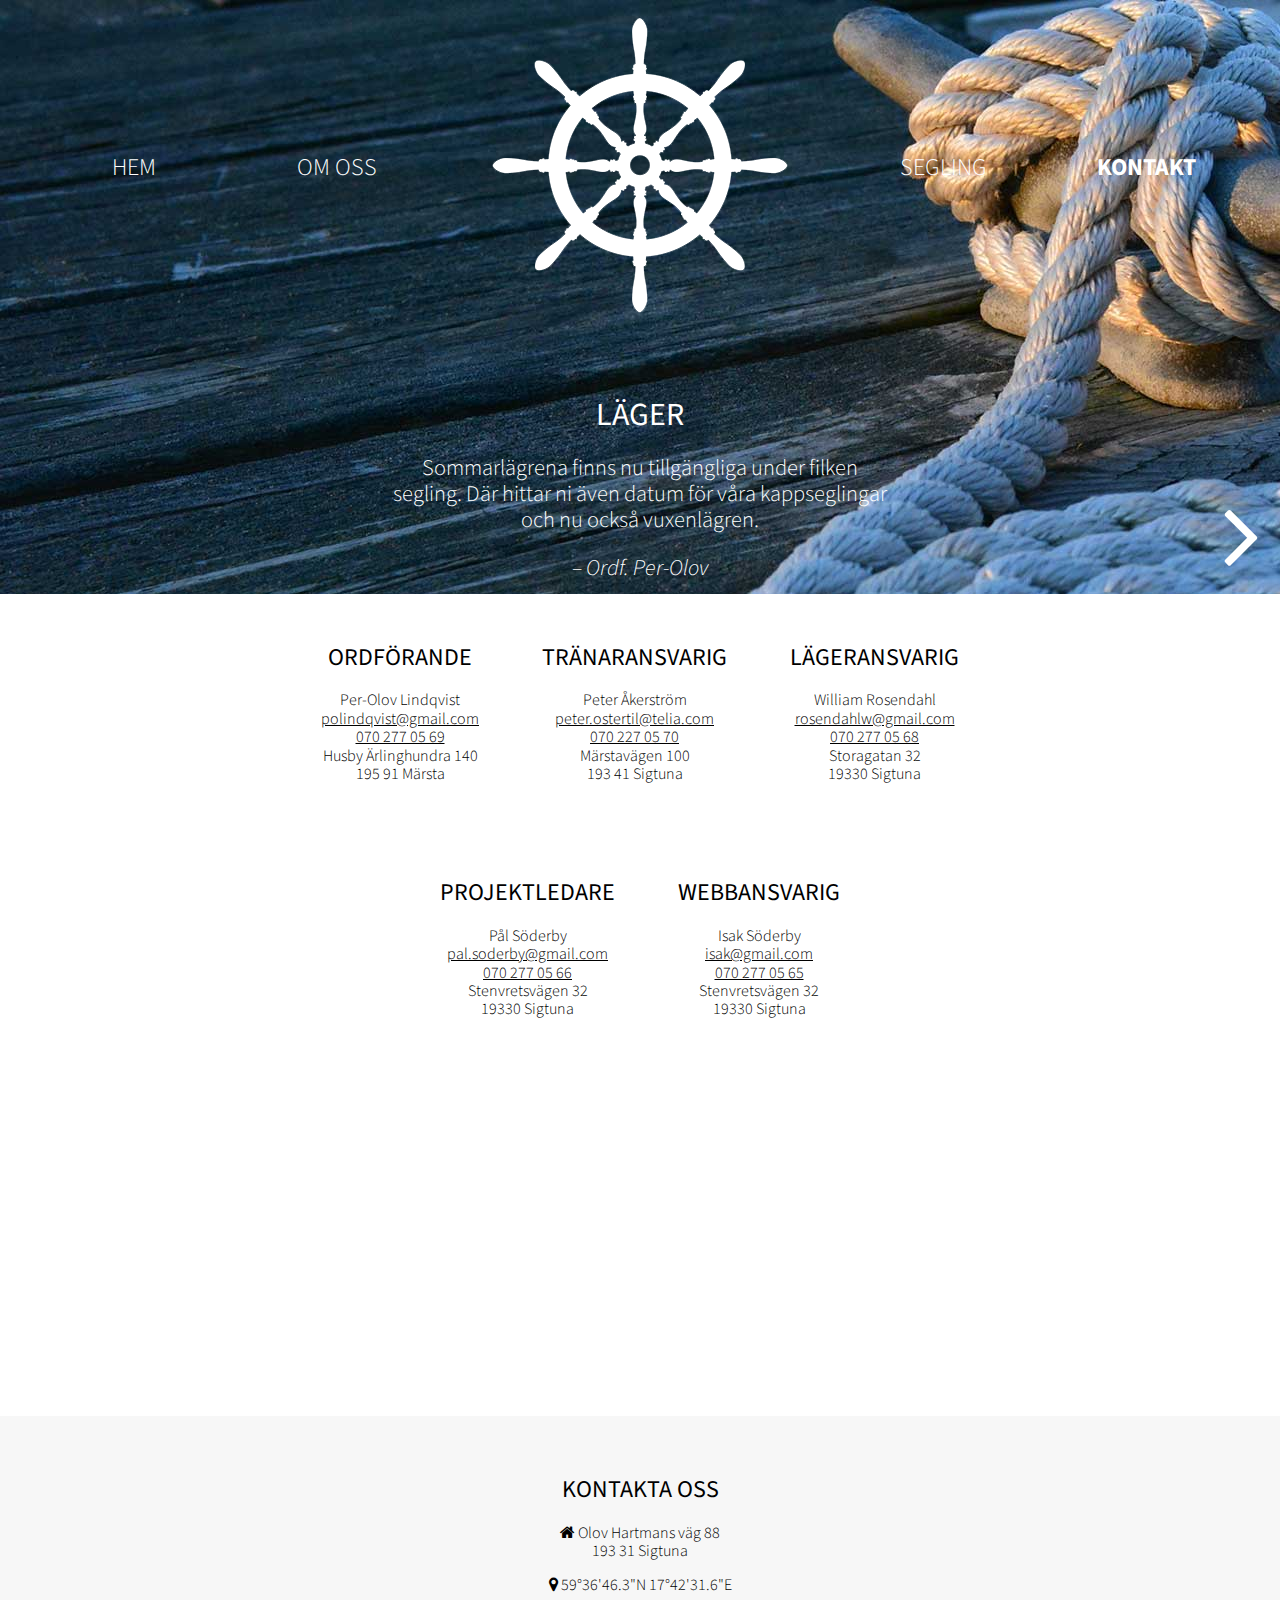
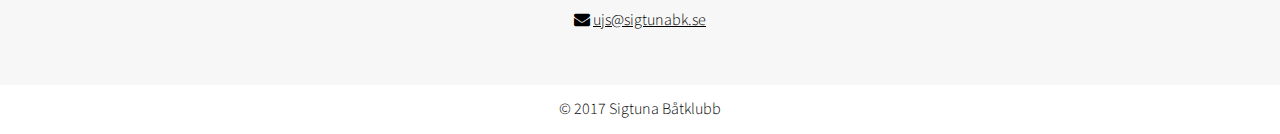
==== kontakt.html @ 2d2e1ba5 "Från art och sel till div" ====
<!DOCTYPE html>
<html lang="sv">

    <head>
        <meta charset="utf-8">
        <meta name="viewport" content="width=device-width, initial-scale=1">
        <title>Kontakt - Sigtuna Jolleklubb</title>
        <link rel="stylesheet" href="style/normalize.css">
        <link rel="stylesheet" href="style/font-awesome.min.css">
        <link rel="stylesheet" href="style/style.css">
        <script src="javascripts/jquery-3.2.1.min.js"></script>
        <script src="javascripts/script.js"></script>
        <link href="https://fonts.googleapis.com/css?family=Source+Sans+Pro:300,300i,400,600" rel="stylesheet">
    </head>
    
        <body>
            <header>
                <nav>
                    <ul>
                        <li class="menyitem underline-transition"><a href="index.html">Hem</a></li>
                        <li class="menyitem underline-transition"><a href="omoss.html">Om oss</a></li>
                        <li class="menyitem"><img class="logo" src="img/logo.png" alt="Logotype"></li>
                        <li class="menyitem underline-transition"><a href="segling.html">Segling</a></li>
                        <li class="menyitem underline-transition menyactive"><a href="kontakt.html">Kontakt</a></li>
                    </ul>
                </nav>
                
                
                <div id="slider">
                    <i class="fa fa-angle-left" id="arrowLeft" style="display: none;"></i>
                    <i class="fa fa-angle-right" id="arrowRight" style="display: inline;"></i>
                    <div class="slides-wrapper">

                        <!-- Slide -->
                        <div class="slide">
                            <div class="content">

                                <div class="text">
                                    <!-- Rubrik -->
                                    <h1>Läger</h1>
                                    <!-- Infotext -->
                                    <p>
                                        Sommarlägrena finns nu tillgängliga under filken segling. Där hittar ni även datum för våra kappseglingar och nu också vuxenlägren. 
                                    </p>

                                    <!-- Namn -->
                                    <p class="name">
                                        – Ordf. Per-Olov
                                    </p>
                                </div>
                            </div>
                        </div>
                        
                        
                        
                        <!-- Slide -->
                        <div class="slide">
                            <div class="content">

                                <div class="text">
                                    <!-- Rubrik -->
                                    <h1>Slut för säsongen</h1>
                                    <!-- Infotext -->
                                    <p>
                                        Idag 23/9 kör vi sista onsdagsseglingen för säsongen.
                                        Blir det fler seglingar finns mer info under segling.
                                    </p>

                                    <!-- Namn -->
                                    <p class="name">
                                        – Tränaransv. Peter
                                    </p>
                                </div>
                            </div>
                        </div>
                        
                        

                    </div>
                </div>
            </header>
            <main>
                <div class="kontakter">
                    <div class="kontakt">
                        <h2>Ordförande</h2>
                        <p>
                            Per-Olov Lindqvist <br>
                            <a href="mailto:polindqvist@gmail.com">polindqvist@gmail.com</a> <br>
                            <a href="tel:+46702270569">070 277 05 69</a> <br>
                            Husby Ärlinghundra 140 <br>
                            195 91 Märsta
                        </p>
                    </div>

                    <div class="kontakt">
                        <h2>Tränaransvarig</h2>
                        <p>
                            Peter Åkerström <br>
                            <a href="mailto:peter.ostertil@telia.com">peter.ostertil@telia.com</a> <br>
                            <a href="tel:+46702270570">070 227 05 70</a> <br>
                            Märstavägen 100 <br>
                            193 41 Sigtuna
                        </p>
                    </div>

                    <div class="kontakt">
                        <h2>Lägeransvarig</h2>
                        <p>
                            William Rosendahl <br>
                            <a href="mailto:rosendahlw@gmail.com">rosendahlw@gmail.com</a> <br>
                            <a href="tel:+46702770568">070 277 05 68</a> <br>
                            Storagatan 32 <br>
                            19330 Sigtuna
                        </p>
                    </div>
                </div>
                
                <div class="kontakter">
                    <div class="kontakt">
                        <h2>Projektledare</h2>
                        <p>
                            Pål Söderby <br>
                            <a href="mailto:pal.soderby@gmail.com">pal.soderby@gmail.com</a> <br>
                            <a href="tel:+46702770566">070 277 05 66</a> <br>
                            Stenvretsvägen 32 <br>
                            19330 Sigtuna
                        </p>
                    </div>
                    
                    <div class="kontakt">
                        <h2>Webbansvarig</h2>
                        <p>
                            Isak Söderby <br>
                            <a href="mailto:isak@gmail.com">isak@gmail.com</a> <br>
                            <a href="tel:+46702770565">070 277 05 65</a> <br>
                            Stenvretsvägen 32 <br>
                            19330 Sigtuna
                        </p>
                    </div>
                    
                </div>
            </main>
            <div class="gmaps">
                <iframe src="https://www.google.com/maps/embed/v1/place?q=59%C2%B036'46.3%22N%2017%C2%B042'31.6%22E&key=AIzaSyDE7JX5OPSLfq1LK74whSLdo6I2su5zxbE" allowfullscreen></iframe>
            </div>
            <footer>
                <div>
                    <h2>Kontakta oss</h2>
                    <p>
                        <i class="fa fa-home" aria-hidden="true"></i>
                        Olov Hartmans väg 88
                        <br>193 31 Sigtuna
                    </p>
                    <p>
                        <i class="fa fa-map-marker" aria-hidden="true"></i>
                        59°36'46.3"N 17°42'31.6"E
                    </p>
                    <p>
                        <i class="fa fa-envelope" aria-hidden="true"></i>
                        <a href="mailto:ujs@sigtunabk.se">ujs@sigtunabk.se</a>
                    </p>
                </div>
            </footer>
                <div class="copyright">
                    © 2017 Sigtuna Båtklubb
                </div>
        </body>
    </html>
---- style/style.css ----
html
{
    font-family: 'Source Sans Pro', sans-serif;
    font-weight: 300;
}

h1, h2, h3, h4, h5, h6
{
    text-transform: uppercase;
    font-weight: 400;
}

header
{
    background-image: url("../img/header_anpassad.jpg");
    padding: 10px 0px;
}

a, a:visited, a:hover
{
    color: black;
}

nav
{
    width: 100%;
}

nav > ul
{
    list-style: none;
    margin: 0;
    padding: 0;
    text-align: center;
    height: 100%;
    width: 100%;
}

.menyactive
{
    font-weight: bold;
}

.menyitem
{
    vertical-align: middle;
    padding: 5px;
    text-transform: uppercase;
    font-size: x-large;
    text-align: center;
    min-width: 100px;
    
    display: block;
    margin: 0px 0px;
}

@media (min-width: 800px)
{

    .menyitem
    {
        display: inline-block;
    }
}

@media (min-width: 1000px)
{
    .menyitem
    {
        margin: 0px 20px;
    }
}

@media (min-width: 1250px)
{
    .menyitem
    {
        margin: 0px 45px;
    }
}

@media (max-width: 220px)
{
    .text
    {
        word-wrap: break-word;    
    }
}

/*
.menyitem:before 
{
    content: "";
    display: inline-block;
    vertical-align: middle;
    height: 100%;
}
*/

.menyitem > a, .menyitem > a:visited, .menyitem > a:hover
{
    color: white;
    text-decoration: none;
}

/*
.menyitem > a,
.menyitem > a:after,
.menyitem > a:before {
  transition: all .5s;
}
*/

/*
.menyitem > a{
  position: relative;
}
.menyitem > a:after {
  position: absolute;
  bottom: 0;
  left: 0;
  right: 0;
  width: 0%;
  content: '.';
  color: transparent;
  background: white;
  height: 1px;
}
.menyitem > a:hover:after {
  width: 100%;
}

.menyitem > a {
  transition: all 2s;
}

.menyitem > a:after {
  text-align: left;
  content: '.';
  margin: 0;
  opacity: 0;
}
.menyitem > a:hover {
  color: #fff;
  z-index: 1;
}
.menyitem > a:hover:after {
  z-index: -10;
  animation: fill 1s forwards;
  -webkit-animation: fill 1s forwards;
  -moz-animation: fill 1s forwards;
  opacity: 1;
}
*/

/* Systembolagets tuffa underline */
.underline-transition,
.underline-transition-child__element {
    position: relative;
}

    .underline-transition:hover,
    .underline-transition-child:hover {
        text-decoration: none;
    }

.underline-transition:before,
.underline-transition-child__element:before {
    content: "";
    position: absolute;
    width: 100%;
    height: 1px;
    bottom: 0;
    left: 0;
    background-color: white;
    visibility: hidden;
    -webkit-transform: scaleX(0);
    transform: scaleX(0);
    -webkit-transition: all 0.3s ease-in-out 0s;
    transition: all 0.3s ease-in-out 0s;
}

.selected > .underline-transition:before,
.underline-transition.opened:before,
.underline-transition.selected:before,
.underline-transition:hover:before,
.underline-transition-child.selected .underline-transition-child__element:before,
.underline-transition-child:hover .underline-transition-child__element:before {
    visibility: visible;
    -webkit-transform: scaleX(1);
    transform: scaleX(1);
}

/* /Systemets tuffa underline */

.logo
{
    max-width: 100%;
}

/*

Dyr effekt med knappar - https://codepen.io/maheshambure21/pen/QwXaRw?editors=1100 



*/



/*
	START Header slider
*/

#slider
{
	color:			white;
	box-sizing: 	border-box;
	padding:		50px 20px;
	background:		none;
	text-align:	 	center;
	position:		relative;
	margin-bottom:	-70px;
}

#arrowLeft, #arrowRight
{
	  position: 	absolute;
	  z-index:  	9999;
	  display:		none;
	  font-size:	35px;
	  cursor:		pointer;
	  bottom:		70px;
	  display:		none;
}

@media (min-width: 620px)
{
    #arrowLeft, #arrowRight
    {
        font-size: 100px;
    }
}

#arrowLeft
{
  left:		20px;
}

#arrowRight
{
  right: 20px;
}

.slides-wrapper
{
  position: 	relative;
  width: 		100%;
  overflow: 	hidden;
  white-space:	nowrap;
}

.slide
{
    width:			100%;
    display:		inline-block;
    box-sizing:		border-box;
    margin:			0;
    white-space:	normal;
}

.text
{
    display:		inline-block;
    position:		relative;
    max-width:		500px;
    width: 100%;
}

.text > p
{
    white-space: 	normal;
    font-size:		1.4em;
}

.text > .name
{
    font-style:	italic;
}


/*
	END Header slider
*/

footer 
{
    background: #f7f7f7; 
    text-align: center;
    padding: 40px 0px;
    
}


.nyhet, .kontakt
{
    max-width: 350px;
    display: inline-block;
    padding: 10px;
    margin: 20px;  
    vertical-align: top;
}

.nyhet > img
{
    max-width: 70%;
}

.nyheter, .kontakter
{
    text-align: center;
}

.nyhet > p
{
    text-align: justify;
}

.omoss > img
{
    max-width: 70%;
    display: inline-block;
    vertical-align: middle;
    padding: 10px;
}

.omoss > p
{
    display: inline-block;
    max-width: 400px;
    text-align: justify;
    vertical-align: middle;
    padding: 10px;
}

.meross
{
    padding-top: 20px;
}

.vanster 
{
    display: none !important;
}

.hoger
{
    display: inline-block !important;
}

@media (max-width: 760px)
{
    .vanster
    {
        display: inline-block !important;
    }
    .hoger
    {
        display: none !important;
    }
}


	
.gmaps
{
	width:		100%;
	margin:		0 auto -3px auto;
}


.gmaps > iframe
{
    position:       relative;
    width:			100%;
    height:			350px;
    border:			0;
}


.seglingsnivaer
{
    padding: 30px 0px;
}

.seglingsnivaer > article 
{
    max-width: 700px;
    width: 90%;
    margin: 0 auto;
}

.even
{
    background: #fbfbfb;
    border: 3px solid #f6f6f6;
    border-right: none;
    border-left: none;
}

.krav
{
    display: inline-block;
    padding: 10px;
    text-transform: uppercase;
    border: 5px dashed #d6d6d6;
}

.kraveven
{
    border-color: #a6a6a6;
}

.sammanfattning
{
    text-align: justify;
}

.galleri > article > a > img
{
    max-width: 150px;
    width: 95%;
    display: inline-block;
    padding: 2px;
}

.galleri
{
    max-width: 1000px;
    text-align: center;
    padding: 40px 0px;
    margin: 0 auto;
}

.copyright
{
    text-align: center;
    padding: 15px 5px;
}
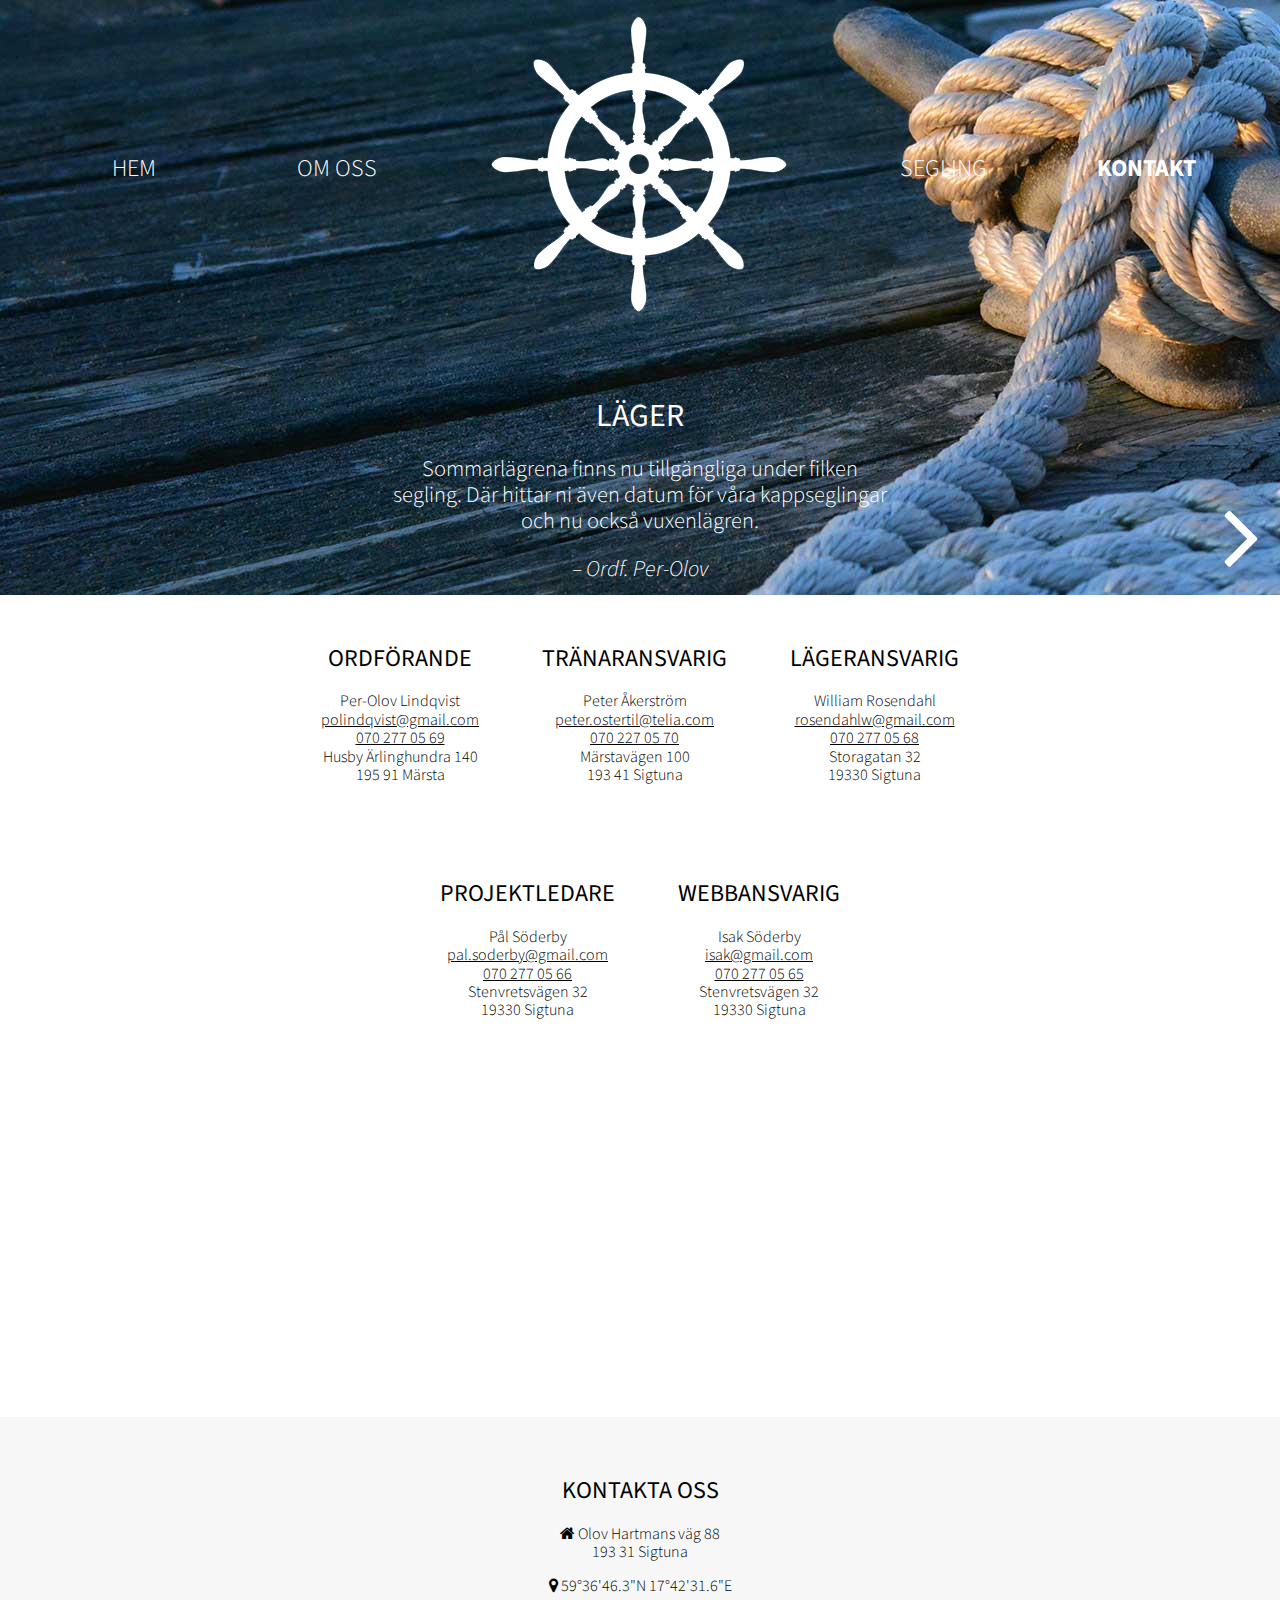
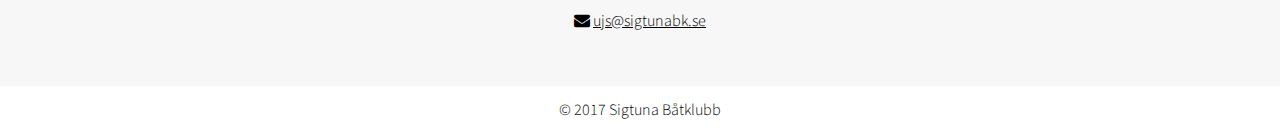
==== commit e29c6265: "Favicon v4.0" ====
--- a/kontakt.html
+++ b/kontakt.html
@@ -1,6 +1,5 @@
 <!DOCTYPE html>
 <html lang="sv">
-
     <head>
         <meta charset="utf-8">
         <meta name="viewport" content="width=device-width, initial-scale=1">
@@ -11,161 +10,149 @@
         <script src="javascripts/jquery-3.2.1.min.js"></script>
         <script src="javascripts/script.js"></script>
         <link href="https://fonts.googleapis.com/css?family=Source+Sans+Pro:300,300i,400,600" rel="stylesheet">
+        <link rel="apple-touch-icon" sizes="180x180" href="img/favicons/apple-touch-icon.png">
+        <link rel="icon" type="image/png" sizes="32x32" href="img/favicons/favicon-32x32.png">
+        <link rel="icon" type="image/png" sizes="192x192" href="img/favicons/android-chrome-192x192.png">
+        <link rel="icon" type="image/png" sizes="16x16" href="img/favicons/favicon-16x16.png">
+        <link rel="manifest" href="img/favicons/manifest.json">
+        <link rel="mask-icon" href="img/favicons/safari-pinned-tab.svg" color="#5bbad5">
+        <meta name="msapplication-TileColor" content="#222080">
+        <meta name="msapplication-TileImage" content="img/favicons/mstile-144x144.png">
+        <meta name="theme-color" content="#9c9c9c">
+
     </head>
-    
-        <body>
-            <header>
-                <nav>
-                    <ul>
-                        <li class="menyitem underline-transition"><a href="index.html">Hem</a></li>
-                        <li class="menyitem underline-transition"><a href="omoss.html">Om oss</a></li>
-                        <li class="menyitem"><img class="logo" src="img/logo.png" alt="Logotype"></li>
-                        <li class="menyitem underline-transition"><a href="segling.html">Segling</a></li>
-                        <li class="menyitem underline-transition menyactive"><a href="kontakt.html">Kontakt</a></li>
-                    </ul>
-                </nav>
-                
-                
-                <div id="slider">
-                    <i class="fa fa-angle-left" id="arrowLeft" style="display: none;"></i>
-                    <i class="fa fa-angle-right" id="arrowRight" style="display: inline;"></i>
-                    <div class="slides-wrapper">
-
-                        <!-- Slide -->
-                        <div class="slide">
-                            <div class="content">
-
-                                <div class="text">
-                                    <!-- Rubrik -->
-                                    <h1>Läger</h1>
-                                    <!-- Infotext -->
-                                    <p>
-                                        Sommarlägrena finns nu tillgängliga under filken segling. Där hittar ni även datum för våra kappseglingar och nu också vuxenlägren. 
-                                    </p>
-
-                                    <!-- Namn -->
-                                    <p class="name">
-                                        – Ordf. Per-Olov
-                                    </p>
-                                </div>
+    <body>
+        <header>
+            <nav>
+                <ul>
+                    <li class="menyitem underline-transition"><a href="index.html">Hem</a></li>
+                    <li class="menyitem underline-transition"><a href="omoss.html">Om oss</a></li>
+                    <li class="menyitem"><img class="logo" src="img/logo.png" alt="Logotype"></li>
+                    <li class="menyitem underline-transition"><a href="segling.html">Segling</a></li>
+                    <li class="menyitem underline-transition menyactive"><a href="kontakt.html">Kontakt</a></li>
+                </ul>
+            </nav>
+            <div id="slider">
+                <i class="fa fa-angle-left" id="arrowLeft" style="display: none;"></i>
+                <i class="fa fa-angle-right" id="arrowRight" style="display: inline;"></i>
+                <div class="slides-wrapper">
+                    <!-- Slide -->
+                    <div class="slide">
+                        <div class="content">
+                            <div class="text">
+                                <!-- Rubrik -->
+                                <h1>Läger</h1>
+                                <!-- Infotext -->
+                                <p>
+                                    Sommarlägrena finns nu tillgängliga under filken segling. Där hittar ni även datum för våra kappseglingar och nu också vuxenlägren. 
+                                </p>
+                                <!-- Namn -->
+                                <p class="name">
+                                    – Ordf. Per-Olov
+                                </p>
                             </div>
                         </div>
-                        
-                        
-                        
-                        <!-- Slide -->
-                        <div class="slide">
-                            <div class="content">
-
-                                <div class="text">
-                                    <!-- Rubrik -->
-                                    <h1>Slut för säsongen</h1>
-                                    <!-- Infotext -->
-                                    <p>
-                                        Idag 23/9 kör vi sista onsdagsseglingen för säsongen.
-                                        Blir det fler seglingar finns mer info under segling.
-                                    </p>
-
-                                    <!-- Namn -->
-                                    <p class="name">
-                                        – Tränaransv. Peter
-                                    </p>
-                                </div>
+                    </div>
+                    <!-- Slide -->
+                    <div class="slide">
+                        <div class="content">
+                            <div class="text">
+                                <!-- Rubrik -->
+                                <h1>Slut för säsongen</h1>
+                                <!-- Infotext -->
+                                <p>
+                                    Idag 23/9 kör vi sista onsdagsseglingen för säsongen.
+                                    Blir det fler seglingar finns mer info under segling.
+                                </p>
+                                <!-- Namn -->
+                                <p class="name">
+                                    – Tränaransv. Peter
+                                </p>
                             </div>
                         </div>
-                        
-                        
-
                     </div>
                 </div>
-            </header>
-            <main>
-                <div class="kontakter">
-                    <div class="kontakt">
-                        <h2>Ordförande</h2>
-                        <p>
-                            Per-Olov Lindqvist <br>
-                            <a href="mailto:polindqvist@gmail.com">polindqvist@gmail.com</a> <br>
-                            <a href="tel:+46702270569">070 277 05 69</a> <br>
-                            Husby Ärlinghundra 140 <br>
-                            195 91 Märsta
-                        </p>
-                    </div>
-
-                    <div class="kontakt">
-                        <h2>Tränaransvarig</h2>
-                        <p>
-                            Peter Åkerström <br>
-                            <a href="mailto:peter.ostertil@telia.com">peter.ostertil@telia.com</a> <br>
-                            <a href="tel:+46702270570">070 227 05 70</a> <br>
-                            Märstavägen 100 <br>
-                            193 41 Sigtuna
-                        </p>
-                    </div>
-
-                    <div class="kontakt">
-                        <h2>Lägeransvarig</h2>
-                        <p>
-                            William Rosendahl <br>
-                            <a href="mailto:rosendahlw@gmail.com">rosendahlw@gmail.com</a> <br>
-                            <a href="tel:+46702770568">070 277 05 68</a> <br>
-                            Storagatan 32 <br>
-                            19330 Sigtuna
-                        </p>
-                    </div>
-                </div>
-                
-                <div class="kontakter">
-                    <div class="kontakt">
-                        <h2>Projektledare</h2>
-                        <p>
-                            Pål Söderby <br>
-                            <a href="mailto:pal.soderby@gmail.com">pal.soderby@gmail.com</a> <br>
-                            <a href="tel:+46702770566">070 277 05 66</a> <br>
-                            Stenvretsvägen 32 <br>
-                            19330 Sigtuna
-                        </p>
-                    </div>
-                    
-                    <div class="kontakt">
-                        <h2>Webbansvarig</h2>
-                        <p>
-                            Isak Söderby <br>
-                            <a href="mailto:isak@gmail.com">isak@gmail.com</a> <br>
-                            <a href="tel:+46702770565">070 277 05 65</a> <br>
-                            Stenvretsvägen 32 <br>
-                            19330 Sigtuna
-                        </p>
-                    </div>
-                    
-                </div>
-            </main>
-            <div class="gmaps">
-                <iframe src="https://www.google.com/maps/embed/v1/place?q=59%C2%B036'46.3%22N%2017%C2%B042'31.6%22E&key=AIzaSyDE7JX5OPSLfq1LK74whSLdo6I2su5zxbE" allowfullscreen></iframe>
             </div>
-            <footer>
-                <div>
-                    <h2>Kontakta oss</h2>
+        </header>
+        <main>
+            <div class="kontakter">
+                <div class="kontakt">
+                    <h2>Ordförande</h2>
                     <p>
-                        <i class="fa fa-home" aria-hidden="true"></i>
-                        Olov Hartmans väg 88
-                        <br>193 31 Sigtuna
-                    </p>
-                    <p>
-                        <i class="fa fa-map-marker" aria-hidden="true"></i>
-                        59°36'46.3"N 17°42'31.6"E
-                    </p>
-                    <p>
-                        <i class="fa fa-envelope" aria-hidden="true"></i>
-                        <a href="mailto:ujs@sigtunabk.se">ujs@sigtunabk.se</a>
+                        Per-Olov Lindqvist <br>
+                        <a href="mailto:polindqvist@gmail.com">polindqvist@gmail.com</a> <br>
+                        <a href="tel:+46702270569">070 277 05 69</a> <br>
+                        Husby Ärlinghundra 140 <br>
+                        195 91 Märsta
                     </p>
                 </div>
-            </footer>
-                <div class="copyright">
-                    © 2017 Sigtuna Båtklubb
+                <div class="kontakt">
+                    <h2>Tränaransvarig</h2>
+                    <p>
+                        Peter Åkerström <br>
+                        <a href="mailto:peter.ostertil@telia.com">peter.ostertil@telia.com</a> <br>
+                        <a href="tel:+46702270570">070 227 05 70</a> <br>
+                        Märstavägen 100 <br>
+                        193 41 Sigtuna
+                    </p>
                 </div>
-        </body>
-    </html>
-
-
-
+                <div class="kontakt">
+                    <h2>Lägeransvarig</h2>
+                    <p>
+                        William Rosendahl <br>
+                        <a href="mailto:rosendahlw@gmail.com">rosendahlw@gmail.com</a> <br>
+                        <a href="tel:+46702770568">070 277 05 68</a> <br>
+                        Storagatan 32 <br>
+                        19330 Sigtuna
+                    </p>
+                </div>
+            </div>
+            <div class="kontakter">
+                <div class="kontakt">
+                    <h2>Projektledare</h2>
+                    <p>
+                        Pål Söderby <br>
+                        <a href="mailto:pal.soderby@gmail.com">pal.soderby@gmail.com</a> <br>
+                        <a href="tel:+46702770566">070 277 05 66</a> <br>
+                        Stenvretsvägen 32 <br>
+                        19330 Sigtuna
+                    </p>
+                </div>
+                <div class="kontakt">
+                    <h2>Webbansvarig</h2>
+                    <p>
+                        Isak Söderby <br>
+                        <a href="mailto:isaksoder@gmail.com">isak@gmail.com</a> <br>
+                        <a href="tel:+46702770565">070 277 05 65</a> <br>
+                        Stenvretsvägen 32 <br>
+                        19330 Sigtuna
+                    </p>
+                </div>
+            </div>
+        </main>
+        <div class="gmaps">
+            <iframe src="https://www.google.com/maps/embed/v1/place?q=59%C2%B036'46.3%22N%2017%C2%B042'31.6%22E&key=AIzaSyDE7JX5OPSLfq1LK74whSLdo6I2su5zxbE" allowfullscreen></iframe>
+        </div>
+        <footer>
+            <div>
+                <h2>Kontakta oss</h2>
+                <p>
+                    <i class="fa fa-home" aria-hidden="true"></i>
+                    Olov Hartmans väg 88
+                    <br>193 31 Sigtuna
+                </p>
+                <p>
+                    <i class="fa fa-map-marker" aria-hidden="true"></i>
+                    59°36'46.3"N 17°42'31.6"E
+                </p>
+                <p>
+                    <i class="fa fa-envelope" aria-hidden="true"></i>
+                    <a href="mailto:ujs@sigtunabk.se">ujs@sigtunabk.se</a>
+                </p>
+            </div>
+        </footer>
+        <div class="copyright">
+            © 2017 Sigtuna Båtklubb
+        </div>
+    </body>
+</html>--- a/style/style.css
+++ b/style/style.css
@@ -393,7 +393,7 @@
     padding: 30px 0px;
 }
 
-.seglingsnivaer > article 
+.seglingsnivaer > div 
 {
     max-width: 700px;
     width: 90%;
@@ -426,7 +426,7 @@
     text-align: justify;
 }
 
-.galleri > article > a > img
+.galleri > div > a > img
 {
     max-width: 150px;
     width: 95%;
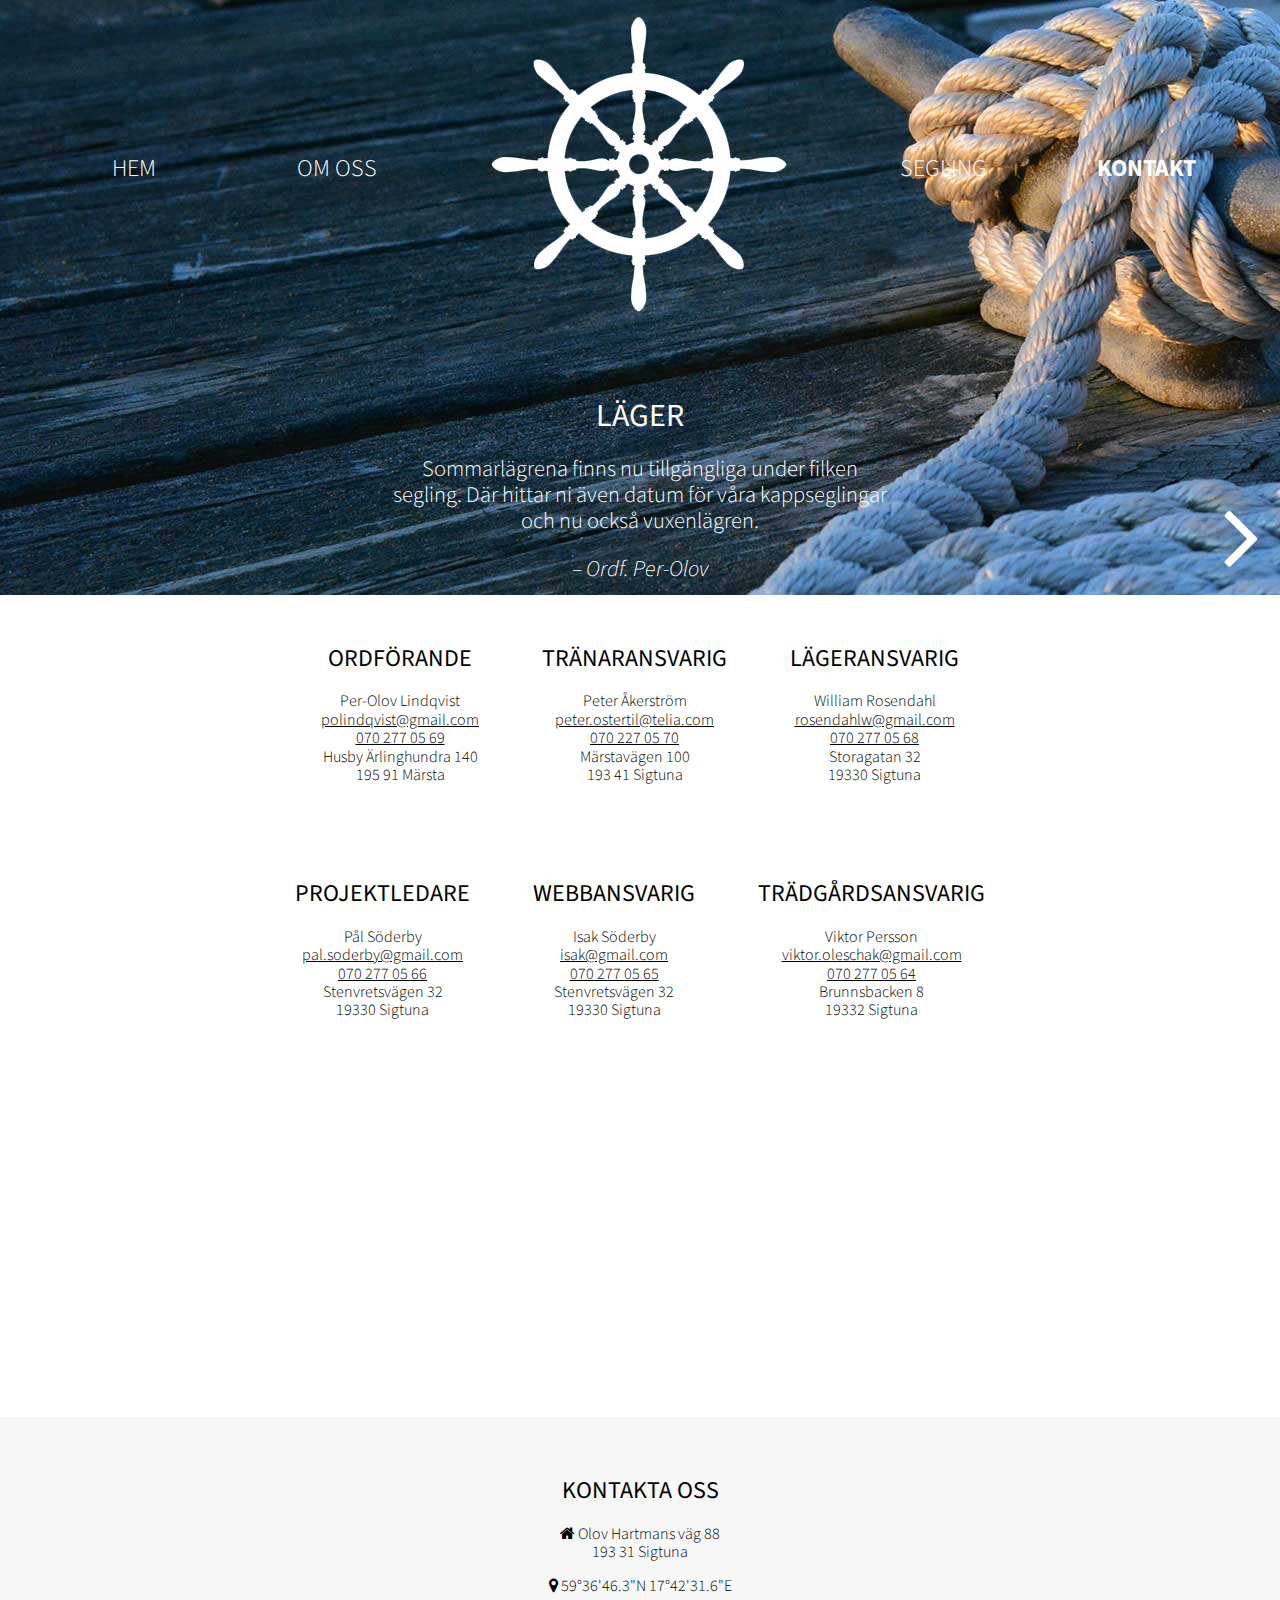
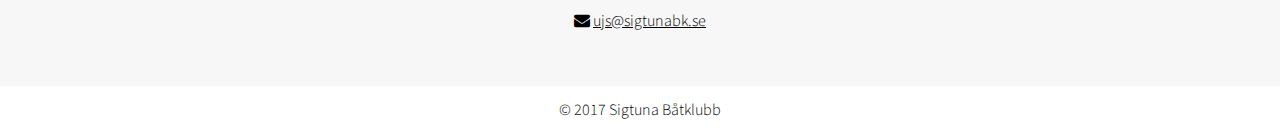
==== commit f9359809: "Kommenterat och fixat" ====
--- a/kontakt.html
+++ b/kontakt.html
@@ -2,14 +2,22 @@
 <html lang="sv">
     <head>
         <meta charset="utf-8">
+        <!--Responsivitet för mobilversion-->
         <meta name="viewport" content="width=device-width, initial-scale=1">
         <title>Kontakt - Sigtuna Jolleklubb</title>
+        <!--Korrigerar mindre "fel" och bidrar till bättre kompabilitet för olika webbläsare och enheter -->
         <link rel="stylesheet" href="style/normalize.css">
+        <!--Typsnitt för knappar och ikoner-->
         <link rel="stylesheet" href="style/font-awesome.min.css">
+        <!--Huvudstilmall-->
         <link rel="stylesheet" href="style/style.css">
+        <!-- Mindre rader kod och öka kompabiliteten-->
         <script src="javascripts/jquery-3.2.1.min.js"></script>
-        <script src="javascripts/script.js"></script>
+        <!--Slider-->
+        <script src="javascripts/slider.js"></script>
+        <!--Typsnitt från Google-->
         <link href="https://fonts.googleapis.com/css?family=Source+Sans+Pro:300,300i,400,600" rel="stylesheet">
+        <!--Favoicons för webbläsare och mobiltelefoner-->
         <link rel="apple-touch-icon" sizes="180x180" href="img/favicons/apple-touch-icon.png">
         <link rel="icon" type="image/png" sizes="32x32" href="img/favicons/favicon-32x32.png">
         <link rel="icon" type="image/png" sizes="192x192" href="img/favicons/android-chrome-192x192.png">
@@ -25,6 +33,7 @@
         <header>
             <nav>
                 <ul>
+                    <!--Menysektion-->
                     <li class="menyitem underline-transition"><a href="index.html">Hem</a></li>
                     <li class="menyitem underline-transition"><a href="omoss.html">Om oss</a></li>
                     <li class="menyitem"><img class="logo" src="img/logo.png" alt="Logotype"></li>
@@ -33,6 +42,7 @@
                 </ul>
             </nav>
             <div id="slider">
+                <!--Pil vänster och höger för slider-->
                 <i class="fa fa-angle-left" id="arrowLeft" style="display: none;"></i>
                 <i class="fa fa-angle-right" id="arrowRight" style="display: inline;"></i>
                 <div class="slides-wrapper">
@@ -76,6 +86,7 @@
         </header>
         <main>
             <div class="kontakter">
+                <!--Kontakt information-->
                 <div class="kontakt">
                     <h2>Ordförande</h2>
                     <p>
@@ -128,12 +139,24 @@
                         19330 Sigtuna
                     </p>
                 </div>
+                                <div class="kontakt">
+                    <h2>Trädgårdsansvarig</h2>
+                    <p>
+                        Viktor Persson <br>
+                        <a href="mailto:viktor.oleschak@gmail.com">viktor.oleschak@gmail.com</a> <br>
+                        <a href="tel:+46702770565">070 277 05 64</a> <br>
+                        Brunnsbacken 8 <br>
+                        19332 Sigtuna
+                    </p>
+                </div>
             </div>
         </main>
+        <!--Karta från Gooogle Maps-->
         <div class="gmaps">
             <iframe src="https://www.google.com/maps/embed/v1/place?q=59%C2%B036'46.3%22N%2017%C2%B042'31.6%22E&key=AIzaSyDE7JX5OPSLfq1LK74whSLdo6I2su5zxbE" allowfullscreen></iframe>
         </div>
         <footer>
+            <!--Fotnot med adress, koordinater och mailadress-->
             <div>
                 <h2>Kontakta oss</h2>
                 <p>
--- a/style/style.css
+++ b/style/style.css
@@ -1,9 +1,11 @@
+/* All text på sidan */
 html
 {
     font-family: 'Source Sans Pro', sans-serif;
     font-weight: 300;
 }
 
+/* Alla rubriker */
 h1, h2, h3, h4, h5, h6
 {
     text-transform: uppercase;
@@ -16,11 +18,13 @@
     padding: 10px 0px;
 }
 
+/* Färger på länkar */
 a, a:visited, a:hover
 {
     color: black;
 }
 
+/* Start meny */
 nav
 {
     width: 100%;
@@ -36,11 +40,13 @@
     width: 100%;
 }
 
+/* Aktuell sida (current page) */
 .menyactive
 {
     font-weight: bold;
 }
 
+/* Menyknappar */
 .menyitem
 {
     vertical-align: middle;
@@ -48,12 +54,14 @@
     text-transform: uppercase;
     font-size: x-large;
     text-align: center;
+    /* Alla knappar lika breda */
     min-width: 100px;
     
     display: block;
     margin: 0px 0px;
 }
 
+/* Börjar på 800 pixlar - bilr horisontellmeny */
 @media (min-width: 800px)
 {
 
@@ -63,6 +71,8 @@
     }
 }
 
+/* Stegvisförbättring av menyns utseende */
+/* Börjar på 1000 pixlar */
 @media (min-width: 1000px)
 {
     .menyitem
@@ -71,6 +81,7 @@
     }
 }
 
+/* Börjar på 1250 pixlar */
 @media (min-width: 1250px)
 {
     .menyitem
@@ -79,81 +90,25 @@
     }
 }
 
+/* Max bredd 220pixlar för mindre skärmar / mobil */
 @media (max-width: 220px)
 {
     .text
     {
+        /* Bryter för långa ord */
         word-wrap: break-word;    
     }
 }
 
-/*
-.menyitem:before 
-{
-    content: "";
-    display: inline-block;
-    vertical-align: middle;
-    height: 100%;
-}
-*/
-
+/* Knappar för menyn */
 .menyitem > a, .menyitem > a:visited, .menyitem > a:hover
 {
     color: white;
     text-decoration: none;
 }
 
-/*
-.menyitem > a,
-.menyitem > a:after,
-.menyitem > a:before {
-  transition: all .5s;
-}
-*/
-
-/*
-.menyitem > a{
-  position: relative;
-}
-.menyitem > a:after {
-  position: absolute;
-  bottom: 0;
-  left: 0;
-  right: 0;
-  width: 0%;
-  content: '.';
-  color: transparent;
-  background: white;
-  height: 1px;
-}
-.menyitem > a:hover:after {
-  width: 100%;
-}
-
-.menyitem > a {
-  transition: all 2s;
-}
-
-.menyitem > a:after {
-  text-align: left;
-  content: '.';
-  margin: 0;
-  opacity: 0;
-}
-.menyitem > a:hover {
-  color: #fff;
-  z-index: 1;
-}
-.menyitem > a:hover:after {
-  z-index: -10;
-  animation: fill 1s forwards;
-  -webkit-animation: fill 1s forwards;
-  -moz-animation: fill 1s forwards;
-  opacity: 1;
-}
-*/
-
-/* Systembolagets tuffa underline */
+
+/* Saxad från Systembolaget - animerad underline i menyn */
 .underline-transition,
 .underline-transition-child__element {
     position: relative;
@@ -191,22 +146,14 @@
     transform: scaleX(1);
 }
 
-/* /Systemets tuffa underline */
+/* Slut systembolagets underline */
 
 .logo
 {
     max-width: 100%;
 }
 
-/*
-
-Dyr effekt med knappar - https://codepen.io/maheshambure21/pen/QwXaRw?editors=1100 
-
-
-
-*/
-
-
+/* Slut meny */
 
 /*
 	START Header slider
@@ -215,25 +162,30 @@
 #slider
 {
 	color:			white;
+    /* Width anger totalbredd */
 	box-sizing: 	border-box;
 	padding:		50px 20px;
 	background:		none;
 	text-align:	 	center;
 	position:		relative;
+    /* Fullösning för sliderin - "Flyter ut" över restan av sidan annars */
 	margin-bottom:	-70px;
 }
 
+/* Navigationspilar */
 #arrowLeft, #arrowRight
 {
 	  position: 	absolute;
+      /* Alltid överst */
 	  z-index:  	9999;
+      /* Döljs som standard */
 	  display:		none;
 	  font-size:	35px;
 	  cursor:		pointer;
 	  bottom:		70px;
-	  display:		none;
-}
-
+}
+
+/* Större pilar på större skärm */
 @media (min-width: 620px)
 {
     #arrowLeft, #arrowRight
@@ -242,24 +194,31 @@
     }
 }
 
+/* Placera vänster pil */
 #arrowLeft
 {
   left:		20px;
 }
 
+/* Placera höger pil */
 #arrowRight
 {
   right: 20px;
 }
 
+
+/* Behållare för samtliga slides */
 .slides-wrapper
 {
   position: 	relative;
   width: 		100%;
+  /* Visa aldrig scrollbar */
   overflow: 	hidden;
+  /* Placera samtliga slides bedvid varandra även utanför skärm */    
   white-space:	nowrap;
 }
 
+/* Varje slide */ 
 .slide
 {
     width:			100%;
@@ -269,6 +228,7 @@
     white-space:	normal;
 }
 
+/* Behållare för all text i slidern */
 .text
 {
     display:		inline-block;
@@ -277,12 +237,14 @@
     width: 100%;
 }
 
+/* Brödtext */
 .text > p
 {
     white-space: 	normal;
     font-size:		1.4em;
 }
 
+/* Undertecknat */
 .text > .name
 {
     font-style:	italic;
@@ -290,24 +252,18 @@
 
 
 /*
-	END Header slider
+	SLUT Header slider
 */
 
-footer 
-{
-    background: #f7f7f7; 
-    text-align: center;
-    padding: 40px 0px;
-    
-}
-
-
+
+/* START Nyheter och Kontakt */ 
 .nyhet, .kontakt
 {
     max-width: 350px;
     display: inline-block;
     padding: 10px;
-    margin: 20px;  
+    margin: 20px;
+    /* Justering av nyheter i överkant */
     vertical-align: top;
 }
 
@@ -326,6 +282,26 @@
     text-align: justify;
 }
 
+/* SLUT Nyheter och kontakt */
+
+/* START Karta inställningar */
+.gmaps
+{
+	width:		100%;
+	margin:		0 auto -3px auto;
+}
+
+
+.gmaps > iframe
+{
+    position:       relative;
+    width:			100%;
+    height:			350px;
+    border:			0;
+}
+/* SLUT Karta inställningar */
+
+/* START Om oss */
 .omoss > img
 {
     max-width: 70%;
@@ -343,21 +319,24 @@
     padding: 10px;
 }
 
-.meross
+.omosscontainer
 {
     padding-top: 20px;
 }
 
+/* När webbläsare är större än 760 pixlar visas inte vänster bild om texten */
 .vanster 
 {
     display: none !important;
 }
 
+/* När webbläsare större än 760 pixlar visas bild på höger sida om text */
 .hoger
 {
     display: inline-block !important;
 }
 
+/* Vid fönsterstorlek <=760 pixlar visas vänsterbild */
 @media (max-width: 760px)
 {
     .vanster
@@ -370,34 +349,34 @@
     }
 }
 
-
-	
-.gmaps
-{
-	width:		100%;
-	margin:		0 auto -3px auto;
-}
-
-
-.gmaps > iframe
-{
-    position:       relative;
-    width:			100%;
-    height:			350px;
-    border:			0;
-}
-
-
-.seglingsnivaer
+/* SLUT Om oss */
+
+/* START Galleri */
+.galleri > div > a > img
+{
+    max-width: 150px;
+    /* Max 95% av skärmbredden */
+    width: 95%;
+    display: inline-block;
+    padding: 2px;
+}
+
+.galleri
+{
+    max-width: 1000px;
+    text-align: center;
+    padding: 40px 0px;
+    /* Centrerar */
+    margin: 0 auto;
+}
+
+/* SLUT Galleri */
+
+/* START Segling */
+
+.kunskapsniva
 {
     padding: 30px 0px;
-}
-
-.seglingsnivaer > div 
-{
-    max-width: 700px;
-    width: 90%;
-    margin: 0 auto;
 }
 
 .even
@@ -424,26 +403,30 @@
 .sammanfattning
 {
     text-align: justify;
-}
-
-.galleri > div > a > img
-{
-    max-width: 150px;
-    width: 95%;
-    display: inline-block;
-    padding: 2px;
-}
-
-.galleri
-{
-    max-width: 1000px;
+    max-width: 700px;
+    /* Max 90% av skrämsbredden */
+    width: 90%;
+    /* Centrerar */
+    margin: 0 auto;
+}
+
+/* SLUT Segling */
+
+/* START Fotnot */
+footer 
+{
+    background: #f7f7f7; 
     text-align: center;
     padding: 40px 0px;
-    margin: 0 auto;
-}
-
+    
+}
+/* SLUT Fotnot */
+
+
+/* START Copyright */
 .copyright
 {
     text-align: center;
     padding: 15px 5px;
-}+}
+/* SLUT Copyright */